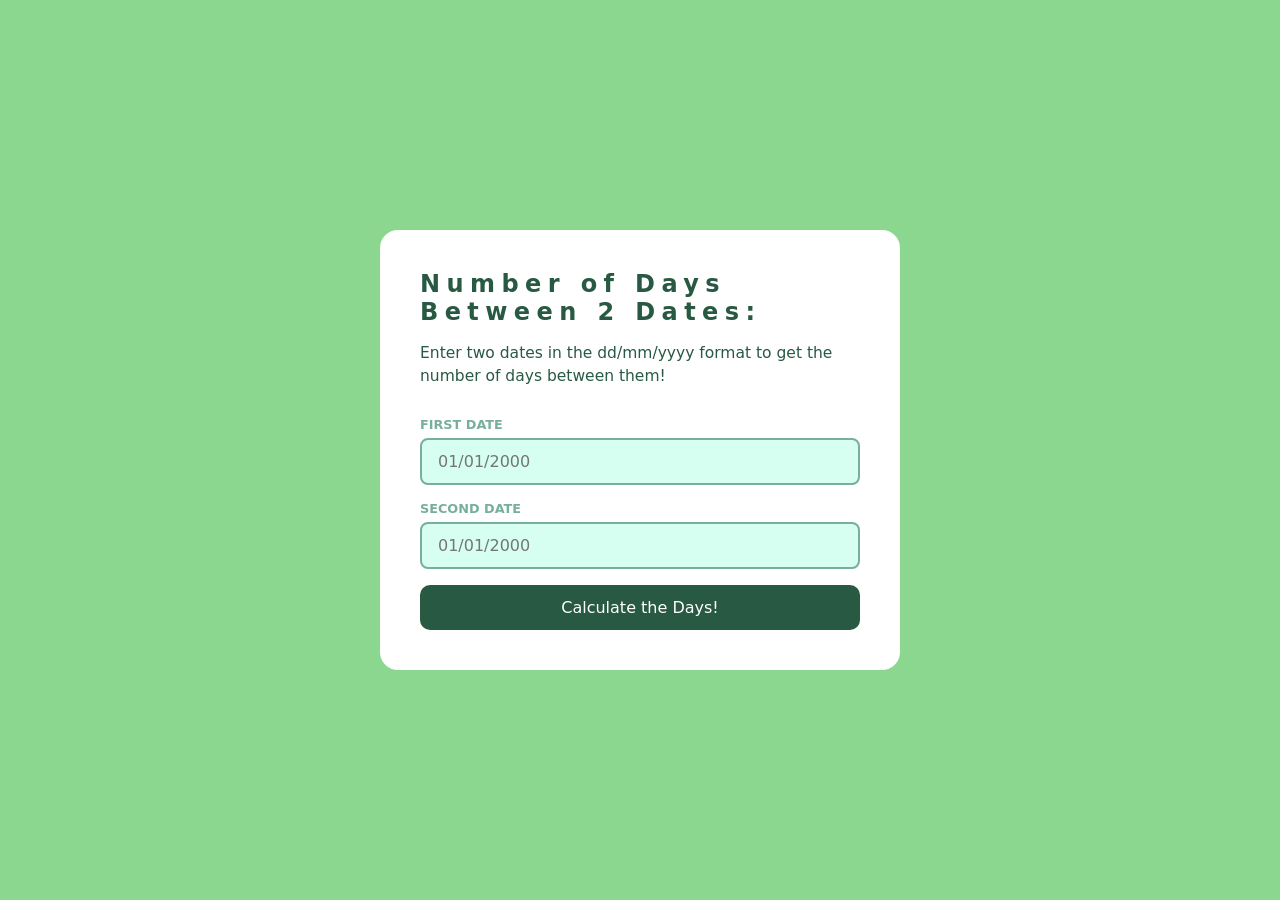
==== templates/index.html @ ef8edfcb "b debugging algorithm code + rearrangement of html/ css files + making framework + basic design for " ====
<!DOCTYPE html>
<html lang = "en">

<head>
    <meta charset="UTF-8">
    <meta name="viewport" content="width=device-width, initial-scale=1.0">
    <title>Days Calculator</title>
    <link rel="stylesheet" href="/static/styles/style.css">
</head>

<body>
    <div class="container">
        <h>Number of Days Between 2 Dates:</h>
        <p>Enter two dates in the dd/mm/yyyy format to get the number of days between them!</p>

        <form action="/calculate" method="post">

            <div class="input-group">
                <label for="date1">First Date</label>
                <input type="text" name="date1" id="date1" placeholder="01/01/2000" required maxlength="10" pattern="\d{2}/\d{2}/\d{4}">
            </div>

            <div class="input-group">
                <label for="date2">Second Date</label>
                <input type="text" name="date2" id="date2" placeholder="01/01/2000" required maxlength="10" pattern="\d{2}/\d{2}/\d{4}">
            </div>


            <button class="submit-btn">
                <span>Calculate the Days!</span>
            </button>
        </form>

        <div id="result"></div>

    </div>    
</body>
</html>
---- static/styles/style.css ----
* {
    margin: 0;
    padding: 0;
    box-sizing: border-box;
    font-family: system-ui, -apple-system, BlinkMacSystemFont, 'Segoe UI', sans-serif;
}


:root  {
    --frozen-water: #d7fff1ff;
    --light-green: #aafcb8ff;
    --light-green-2: #8cd790ff;
    --muted-teal: #77af9cff;
    --emerald-depths: #285943ff;
}

body {
    min-height: 100vh;
    display: flex;
    align-items: center;
    justify-content: center;
    background-color: var(--light-green-2);
    color: var(--emerald-depths);
}

.container {
    background: white;
    padding: 2.5rem 2.5rem;
    border-radius: 18px;
    max-width: 520px;
    width: 100%;
}

.container h {
    display: block;
    font-size: 1.5rem;
    font-weight: 700;
    color: var(--emerald-depths);
    margin-bottom: 1rem;
    letter-spacing: 0.4rem;
}

p {
    font-size: 0.97rem;
    line-height: 1.5;
    color: var(--emerald-depths);
    margin-bottom: 1.75rem;
}



form {
    display: flex;
    flex-direction: column;
    gap: 1rem;
}

.input-group {
    display: flex;
    flex-direction: column;
    gap: 0.4rem;
}

label {
    font-size: 0.8rem;
    font-weight: 600;
    text-transform: uppercase;
    color: var(--muted-teal);
}

input[type="text"] {
    padding: 0.75rem 1rem;
    border: 2px solid var(--muted-teal);
    border-radius: 8px;
    font-size: 1rem;
    color: var(--emerald-depths);
    outline: None;
    background-color: var(--frozen-water);
}

input[type="text"]:focus {
    border-color: var(--emerald-depths);
    background-color: var(--light-green);
}

.submit-btn {
    background-color: var(--emerald-depths);
    color: white;
    font-size: 1rem;
    padding: 0.8rem  1rem;
    border: None;
    border-radius: 10px;
    transition: background-color 0.3s ease, transform 0.2s ease;
}

.submit-btn:hover {
    background-color: var(--muted-teal);
}

.submit-btn:active {
    transform: scale(0.9);
}

#result {
    margin-top: 1.5rem;
    padding: 1rem;
    border-radius: 10px;
    background-color: var(--frozen-water);
    font-weight: 600;
    text-align: center;
    color: var(--emerald-depths);
    font-size: 1rem;
    display: None;
}
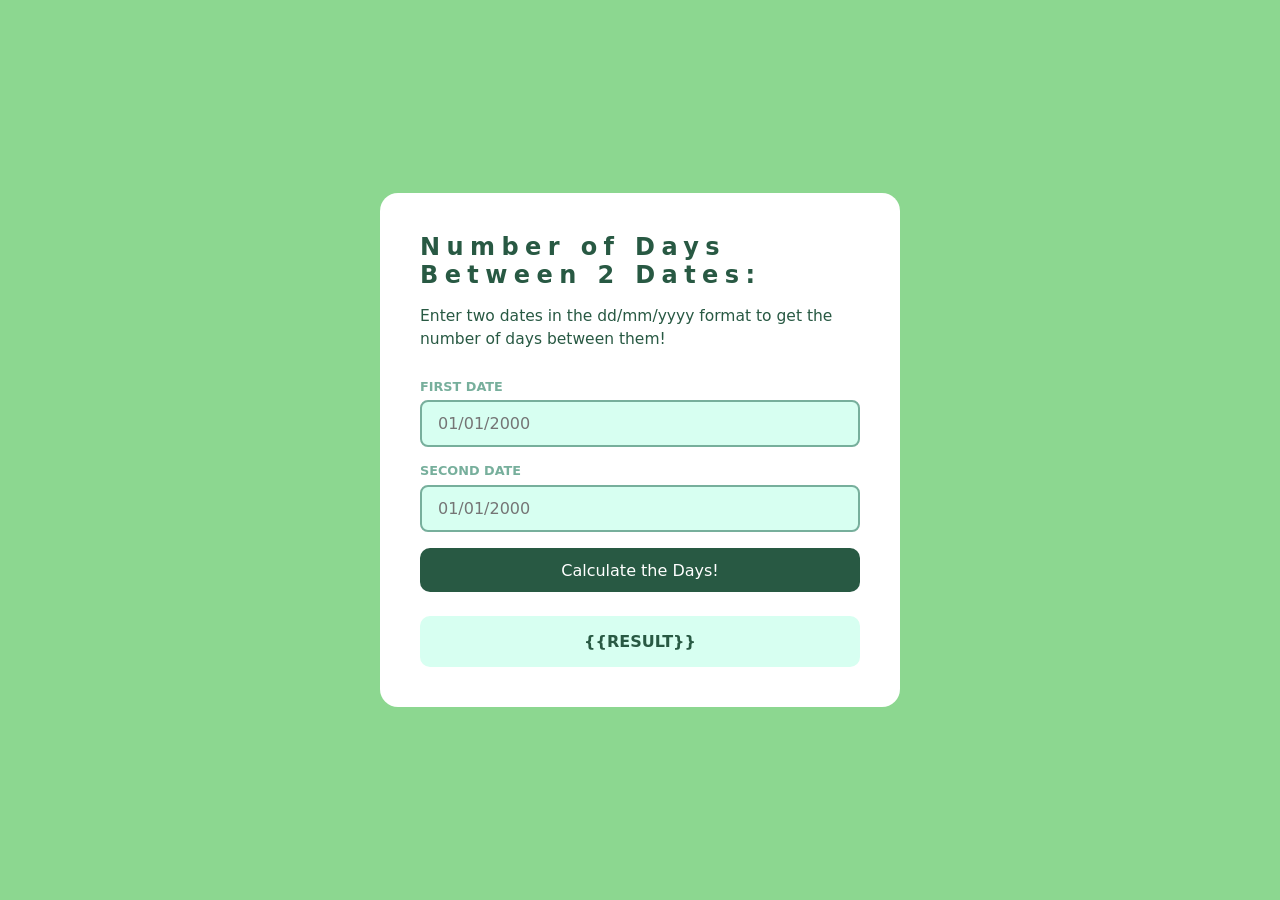
==== commit 98907252: "fixed logic of python completely + more design aspects (confetti) + cleaned up some code, errors (ne" ====
--- a/templates/index.html
+++ b/templates/index.html
@@ -9,6 +9,9 @@
 </head>
 
 <body>
+
+    <div id="confetti"></div>
+
     <div class="container">
         <h>Number of Days Between 2 Dates:</h>
         <p>Enter two dates in the dd/mm/yyyy format to get the number of days between them!</p>
@@ -31,8 +34,66 @@
             </button>
         </form>
 
-        <div id="result"></div>
+        <div id="result">{{RESULT}}</div>
 
-    </div>    
+    </div> 
+
+    <script>
+        function spawnConfetti() {
+            const confetti = document.getElementById("confetti");
+
+            confetti.classList.add("show");
+            confetti.innerHTML = "";
+
+            const emojis = ["⭐", "✨", "🌟"];
+            const numPieces = 20;
+
+            for (let i = 0; i < numPieces; i++) {
+                const piece = document.createElement("span");
+                piece.classList.add("emoji");
+
+                piece.textContent = emojis[Math.floor(Math.random() * emojis.length)];
+
+                piece.style.left = Math.random() * 100 + "%";
+                const duration = Math.random() * 3 + 2;
+                piece.style.animation = `fall ${duration}s linear forwards`;
+
+                const drift = Math.random() * 200 - 100; 
+                piece.style.setProperty("--drift", drift + "px");
+
+
+                piece.style.left = Math.random() * 100 + "%";
+                piece.style.animation = `fall ${Math.random()*4 + 2}s linear forwards`;
+
+                confetti.appendChild(piece);
+            }
+
+            setTimeout(() => {
+                confetti.classList.remove("show");
+                confetti.innerHTML = "";
+            }, 4000);
+        }
+
+
+        (function () {
+            const resultEl = document.getElementById("result");
+
+            const observer = new MutationObserver(() => {
+                if (resultEl.textContent.trim() !== "") {
+                    spawnConfetti();
+                }
+            });
+
+            observer.observe(resultEl, { childList: true });
+        })();
+
+        window.addEventListener("load", () => {
+            const resultEl = document.getElementById("result");
+            if (resultEl && resultEl.textContent.trim() !== "") {
+                spawnConfetti();
+            }
+        });   
+    </script>
+
 </body>
 </html>
--- a/static/styles/style.css
+++ b/static/styles/style.css
@@ -21,6 +21,45 @@
     justify-content: center;
     background-color: var(--light-green-2);
     color: var(--emerald-depths);
+}
+
+
+
+#confetti {
+  position: fixed;
+  top: 0;
+  left: 0;
+  width: 100%;
+  height: 100%;
+  pointer-events: none;
+  z-index: 9999;
+  display: none;
+}
+
+#confetti.show {
+  display: block;
+}
+
+.emoji {
+  position: absolute;
+  top: -100px;
+  font-size: 1.4rem;
+  user-select: none;
+  pointer-events: none;
+  animation: fall linear 3s forwards;
+}
+
+@keyframes fall {
+  0% {
+    top: -100px;
+    transform: translateX(0) rotate(0deg);
+    opacity: 1;
+  }
+  100% {
+    top: 100vh;
+    transform: translateX(var(--drift)) rotate(360deg);
+    opacity: 0;
+  }
 }
 
 .container {
@@ -74,7 +113,7 @@
     border-radius: 8px;
     font-size: 1rem;
     color: var(--emerald-depths);
-    outline: None;
+    outline: none;
     background-color: var(--frozen-water);
 }
 
@@ -88,7 +127,7 @@
     color: white;
     font-size: 1rem;
     padding: 0.8rem  1rem;
-    border: None;
+    border: none;
     border-radius: 10px;
     transition: background-color 0.3s ease, transform 0.2s ease;
 }
@@ -110,6 +149,5 @@
     text-align: center;
     color: var(--emerald-depths);
     font-size: 1rem;
-    display: None;
+    display: block;
 }
-
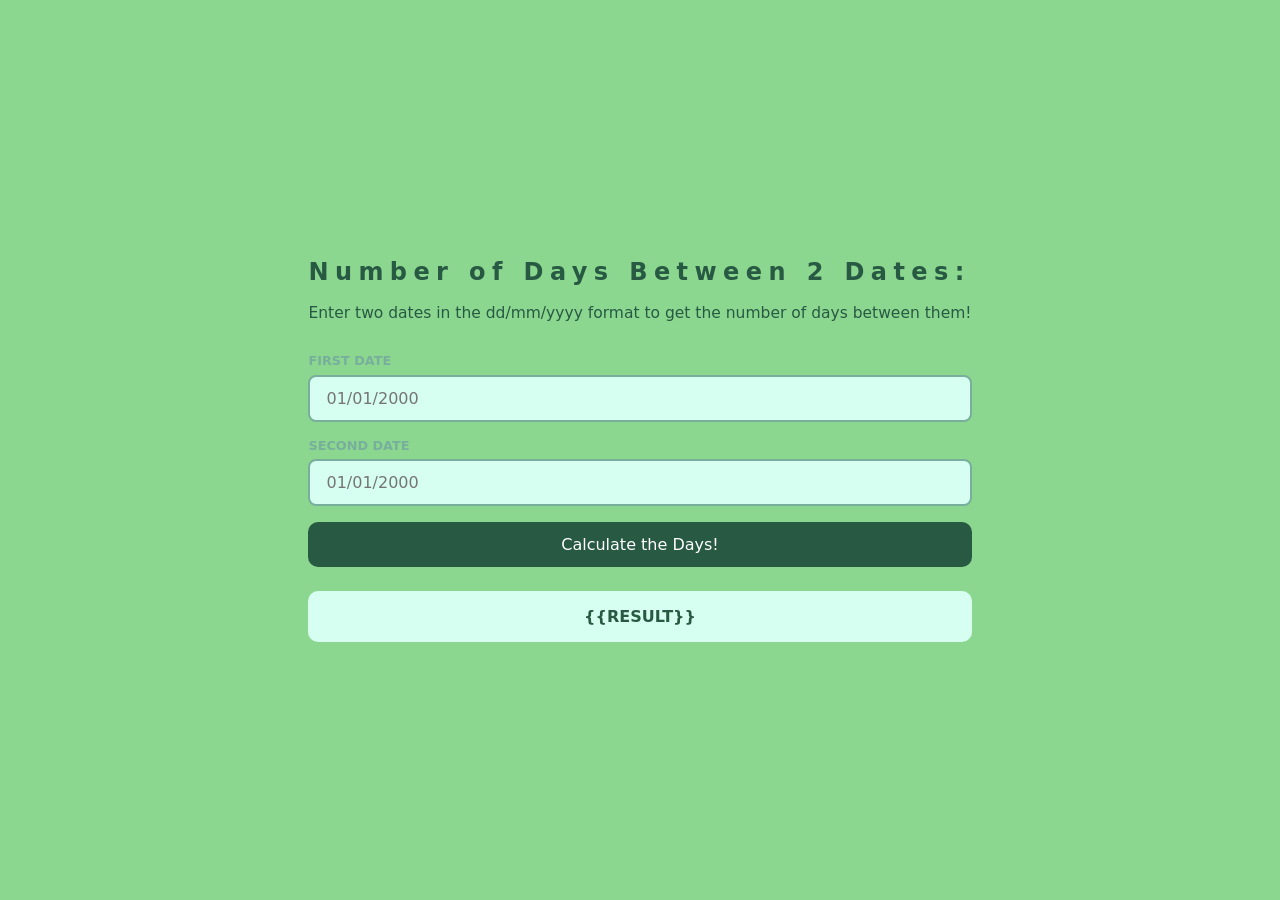
==== commit 43c8a3d2: "finished all main code + added confetti effect + dying trying to get confetti effect + general style" ====
--- a/templates/index.html
+++ b/templates/index.html
@@ -35,64 +35,84 @@
         </form>
 
         <div id="result">{{RESULT}}</div>
-
+        
     </div> 
 
     <script>
-        function spawnConfetti() {
-            const confetti = document.getElementById("confetti");
+        //WHY AM I USING SO MUCH JS FOR CONFETTI OH MY DAYS
 
-            confetti.classList.add("show");
-            confetti.innerHTML = "";
-
-            const emojis = ["⭐", "✨", "🌟"];
-            const numPieces = 20;
-
-            for (let i = 0; i < numPieces; i++) {
-                const piece = document.createElement("span");
-                piece.classList.add("emoji");
-
-                piece.textContent = emojis[Math.floor(Math.random() * emojis.length)];
-
-                piece.style.left = Math.random() * 100 + "%";
-                const duration = Math.random() * 3 + 2;
-                piece.style.animation = `fall ${duration}s linear forwards`;
-
-                const drift = Math.random() * 200 - 100; 
-                piece.style.setProperty("--drift", drift + "px");
-
-
-                piece.style.left = Math.random() * 100 + "%";
-                piece.style.animation = `fall ${Math.random()*4 + 2}s linear forwards`;
-
-                confetti.appendChild(piece);
+        function launchConfetti() {
+            let canvas = document.getElementById("confetti-canvas");
+            if(!canvas) {
+                canvas = document.createElement("canvas")
+                canvas.id = "confetti-canvas";
+                canvas.style.cssText = "position:fixed;top:0;left:0;width:100vw;height:100vh;z-index:99999;pointer-events:none;"
+                document.body.appendChild(canvas)
             }
 
-            setTimeout(() => {
-                confetti.classList.remove("show");
-                confetti.innerHTML = "";
-            }, 4000);
+            const ctx = canvas.getContext("2d");
+            canvas.width = window.innerWidth;
+            canvas.height = window.innerHeight;
+
+            const confetti = [];
+            const colors = ["#d7fff1", "#aafcb8", "#8cd790", "#77af9c", "#285943", "#4adbc5", "#6ee7b7", "#3aa97a", "#2b8b5f"];
+
+            for (let i = 0; i < 100; i++) {
+                confetti.push({
+                    x: Math.random() * canvas.width,
+                    y: -10,
+                    w: Math.random() * 8 + 4,
+                    h: Math.random() * 12 + 6,
+                    c: colors[Math.floor(Math.random() * colors.length)],
+                    vx: (Math.random() - 0.5) * 4,
+                    vy: Math.random() * 3 + 2,
+                    rot: Math.random() * 360,
+                    spin: Math.random() * 10 + 5
+                });
+            }
+
+            function animate() {
+                ctx.clearRect(0, 0, canvas.width, canvas.height);
+
+                confetti.forEach((p, i) => {
+                    p.x += p.vx;
+                    p.y += p.vy;
+                    p.vy += 0.1; 
+                    p.rot += p.spin //spent so much time on this logic stuff, i thought rot meant brainrot
+
+                    ctx.save();
+                    ctx.translate(p.x,p.y);
+                    ctx.rotate(p.rot*Math.PI/180);
+                    ctx.fillStyle = p.c;
+
+                    ctx.fillRect(-p.w/2, -p.h/2, p.w, p.h); 
+                    ctx.restore();
+
+                    if (p.y > canvas.height+20) {
+                        confetti.splice(i, 1);
+                    }
+                });
+
+                if (confetti.length > 0) {
+                    requestAnimationFrame(animate);
+                }
+                else {
+                    canvas.remove();
+                }
+             }
+
+             animate();
         }
 
+        const resultE1 = document.getElementById("result");
+        function checkResult() {
+            if (resultE1.textContent.includes("Days between dates")) {
+                launchConfetti();
+            }
+        }
 
-        (function () {
-            const resultEl = document.getElementById("result");
-
-            const observer = new MutationObserver(() => {
-                if (resultEl.textContent.trim() !== "") {
-                    spawnConfetti();
-                }
-            });
-
-            observer.observe(resultEl, { childList: true });
-        })();
-
-        window.addEventListener("load", () => {
-            const resultEl = document.getElementById("result");
-            if (resultEl && resultEl.textContent.trim() !== "") {
-                spawnConfetti();
-            }
-        });   
+        checkResult();
+        new MutationObserver(checkResult).observe(resultE1, {childList: true, subtree: true});
     </script>
 
 </body>
--- a/static/styles/style.css
+++ b/static/styles/style.css
@@ -21,53 +21,6 @@
     justify-content: center;
     background-color: var(--light-green-2);
     color: var(--emerald-depths);
-}
-
-
-
-#confetti {
-  position: fixed;
-  top: 0;
-  left: 0;
-  width: 100%;
-  height: 100%;
-  pointer-events: none;
-  z-index: 9999;
-  display: none;
-}
-
-#confetti.show {
-  display: block;
-}
-
-.emoji {
-  position: absolute;
-  top: -100px;
-  font-size: 1.4rem;
-  user-select: none;
-  pointer-events: none;
-  animation: fall linear 3s forwards;
-}
-
-@keyframes fall {
-  0% {
-    top: -100px;
-    transform: translateX(0) rotate(0deg);
-    opacity: 1;
-  }
-  100% {
-    top: 100vh;
-    transform: translateX(var(--drift)) rotate(360deg);
-    opacity: 0;
-  }
-}
-
-.container {
-    background: white;
-    padding: 2.5rem 2.5rem;
-    border-radius: 18px;
-    max-width: 520px;
-    width: 100%;
 }
 
 .container h {
